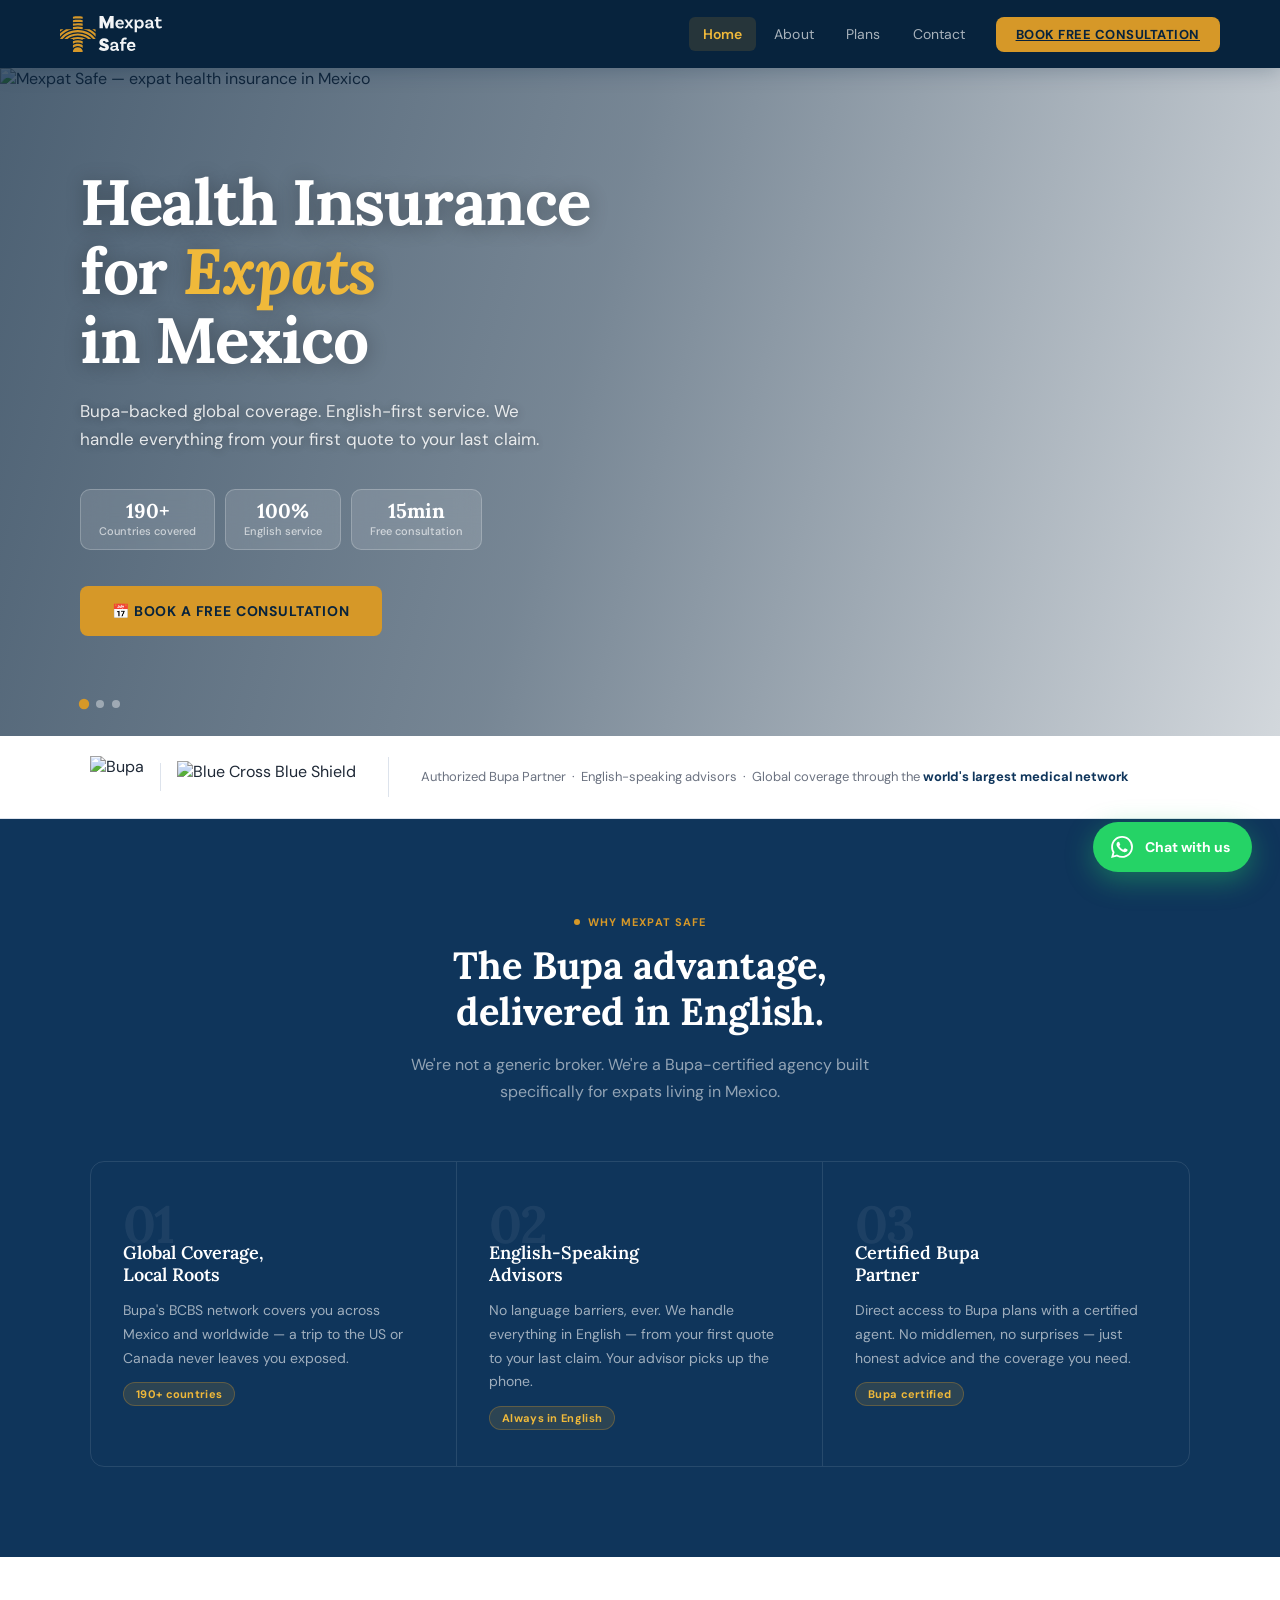
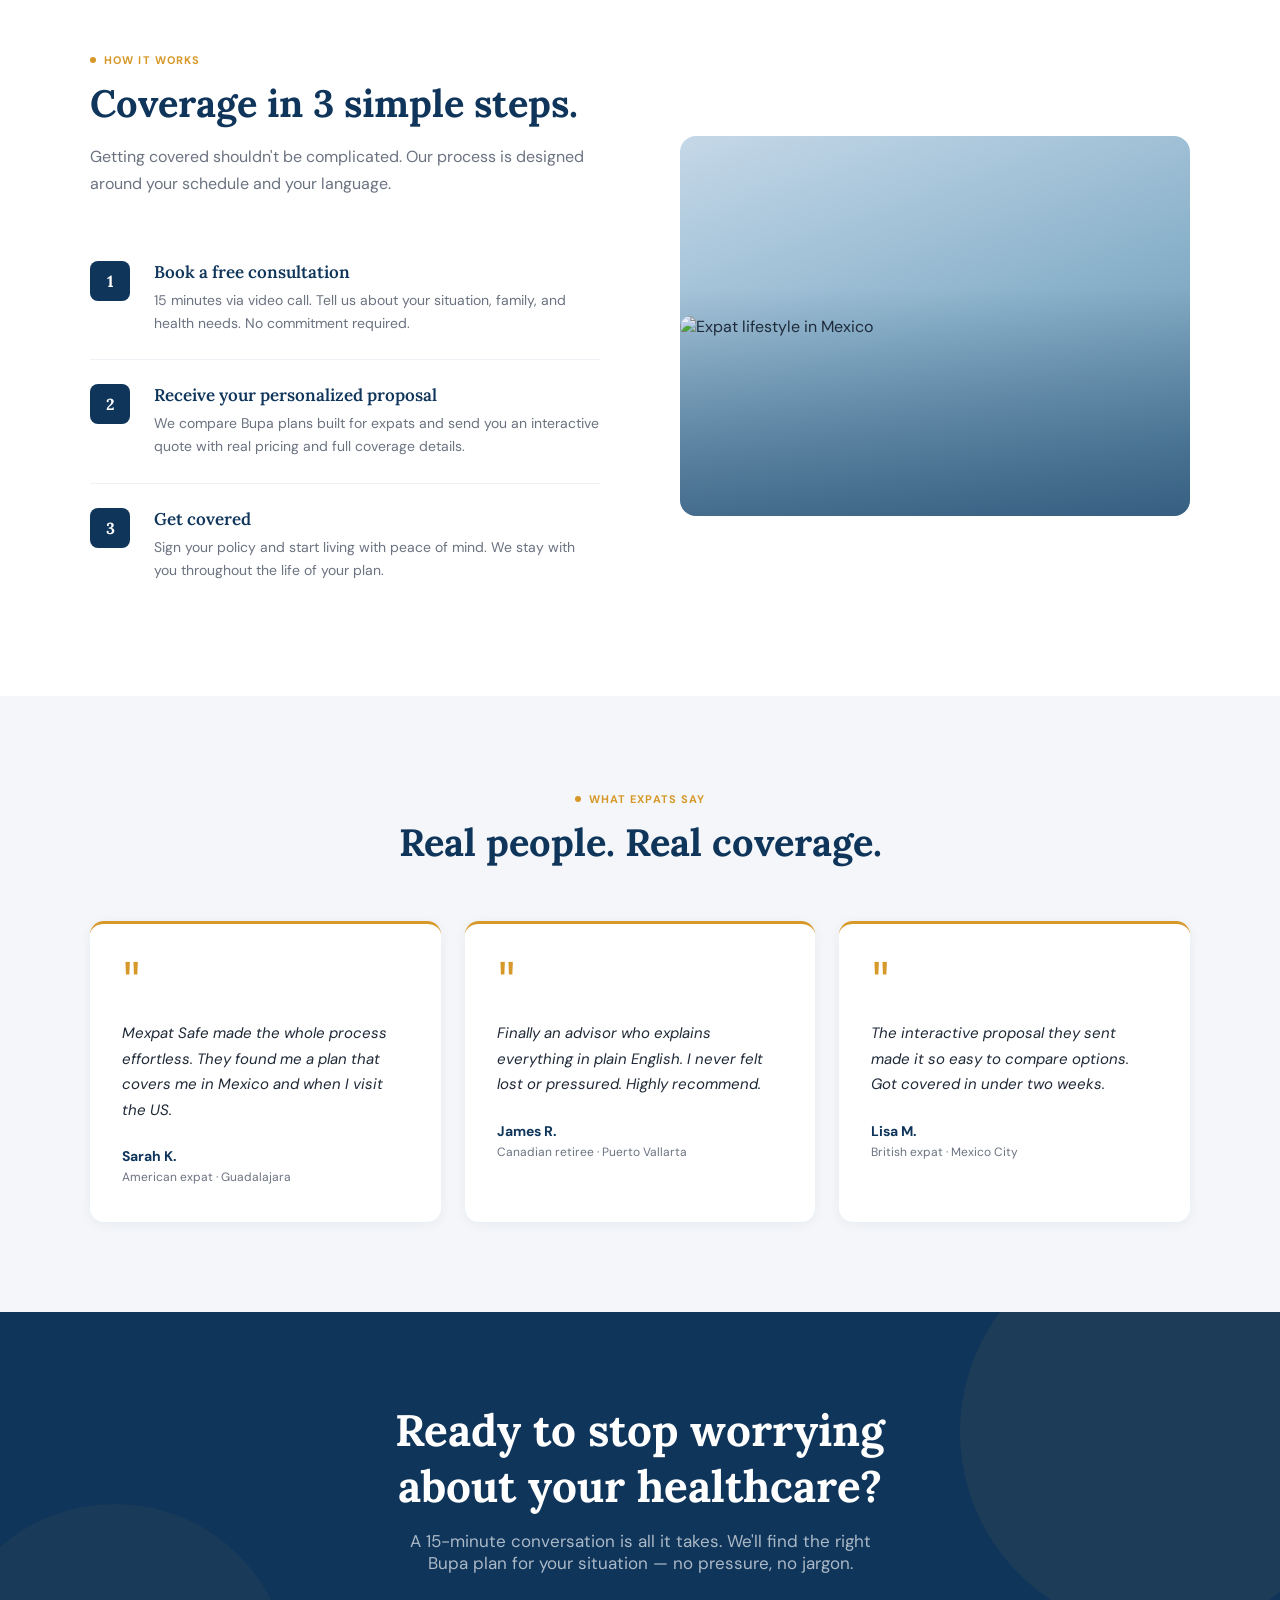
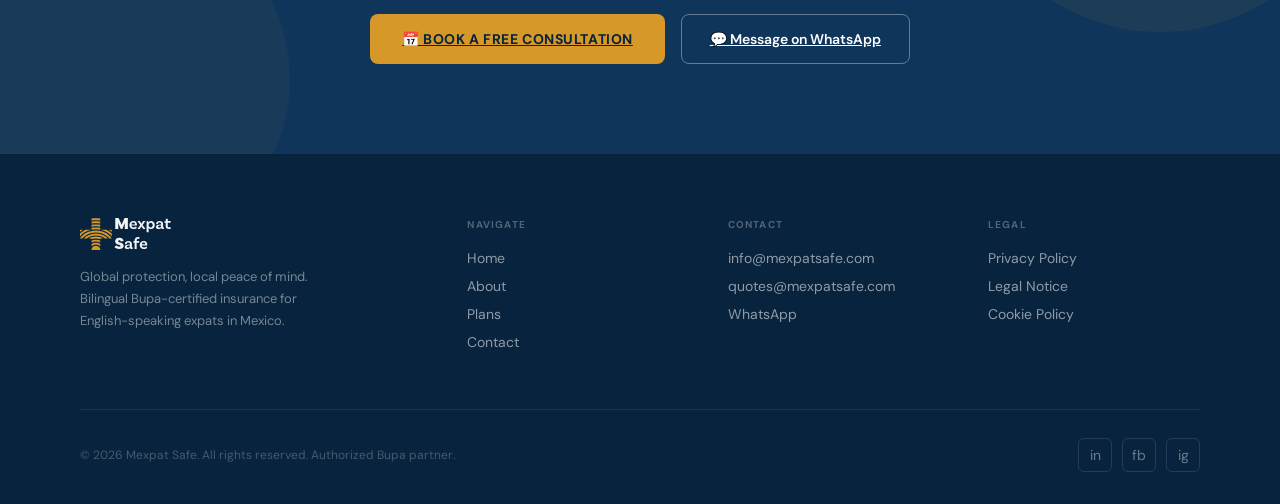
==== index.html @ c238d7e6 "Initial commit: sitio MexPatSafe — estructura espejo de cPanel - Corrige about.html y contact.html t" ====
<!DOCTYPE html>
<html lang="en">
<head>
<meta charset="UTF-8">
<meta name="viewport" content="width=device-width, initial-scale=1.0">

<!-- SEO -->
<title>Mexpat Safe — Health Insurance for Expats in Mexico | Bupa Certified</title>
<meta name="description" content="English-speaking Bupa-certified health insurance for expats in Mexico. International and national plans. Free consultation. Global protection, local peace of mind.">
<meta name="robots" content="index, follow">
<link rel="canonical" href="https://www.mexpatsafe.com/">

<!-- Open Graph -->
<meta property="og:type" content="website">
<meta property="og:url" content="https://www.mexpatsafe.com/">
<meta property="og:title" content="Mexpat Safe — Health Insurance for Expats in Mexico | Bupa Certified">
<meta property="og:description" content="English-speaking Bupa-certified health insurance for expats in Mexico. International and national plans. Free consultation. Global protection, local peace of mind.">
<meta property="og:image" content="https://www.mexpatsafe.com/images/og-home.png">
<meta property="og:image:width" content="1200">
<meta property="og:image:height" content="630">
<meta property="og:site_name" content="Mexpat Safe">
<meta property="og:locale" content="en_US">

<!-- Twitter Card -->
<meta name="twitter:card" content="summary_large_image">
<meta name="twitter:title" content="Mexpat Safe — Health Insurance for Expats in Mexico | Bupa Certified">
<meta name="twitter:description" content="English-speaking Bupa-certified health insurance for expats in Mexico. International and national plans. Free consultation. Global protection, local peace of mind.">
<meta name="twitter:image" content="https://www.mexpatsafe.com/images/og-home.png">

<!-- Schema -->
<script type="application/ld+json">
{
  "@context": "https://schema.org",
  "@type": ["InsuranceAgency", "LocalBusiness"],
  "name": "Mexpat Safe",
  "description": "English-speaking Bupa-certified health insurance advisory for expats living in Mexico.",
  "url": "https://www.mexpatsafe.com",
  "logo": "https://www.mexpatsafe.com/assets/mexpatsafe-logo-blue.svg",
  "telephone": "+522221285374",
  "email": "info@mexpatsafe.com",
  "address": { "@type": "PostalAddress", "addressCountry": "MX" },
  "areaServed": { "@type": "Country", "name": "Mexico" },
  "knowsLanguage": ["en", "es"],
  "sameAs": ["https://www.instagram.com/MexPatSafe", "https://www.facebook.com/MexPatSafe"]
}
</script>

<!-- GA4 -->
<script async src="https://www.googletagmanager.com/gtag/js?id=G-F5ZNZMM6CY"></script>
<script>
  window.dataLayer = window.dataLayer || [];
  function gtag(){dataLayer.push(arguments);}
  gtag('js', new Date());
  gtag('config', 'G-F5ZNZMM6CY');
</script>

<link rel="icon" type="image/svg+xml" href="/assets/mexpatsafe-logo-cross.svg">
<link href="https://fonts.googleapis.com/css2?family=Lora:ital,wght@0,400;0,600;0,700;1,400;1,600&family=DM+Sans:wght@300;400;500;600;700&display=swap" rel="stylesheet">
<link rel="stylesheet" href="/assets/styles.css">
<style>
  .nav-btn { text-decoration: none; }
  .nav-drawer a { text-decoration: none; }
</style>
</head>
<body>

<nav>
  <a href="index.html" class="logo">
    <img src="/assets/mexpatsafe-logo-white.svg" alt="MexPatSafe" style="height:36px;width:auto;">
  </a>
  <div class="nav-right">
    <a href="index.html" class="nav-btn active">Home</a>
    <a href="about.html" class="nav-btn">About</a>
    <a href="plans.html" class="nav-btn">Plans</a>
    <a href="contact.html" class="nav-btn">Contact</a>
    <a href="https://calendly.com/mexpatsafe-info/30min" target="_blank" rel="noopener" class="nav-cta">Book Free Consultation</a>
  </div>
  <button class="nav-hamburger" id="hamburger" onclick="toggleDrawer()" aria-label="Menu">
    <span></span><span></span><span></span>
  </button>
</nav>

<div class="nav-drawer" id="navDrawer">
  <div class="drawer-links">
    <a href="index.html" style="display:block;padding:12px 8px;color:rgba(255,255,255,0.8);text-decoration:none;font-size:17px;border-bottom:1px solid rgba(255,255,255,0.07)">Home</a>
    <a href="about.html" style="display:block;padding:12px 8px;color:rgba(255,255,255,0.8);text-decoration:none;font-size:17px;border-bottom:1px solid rgba(255,255,255,0.07)">About</a>
    <a href="plans.html" style="display:block;padding:12px 8px;color:rgba(255,255,255,0.8);text-decoration:none;font-size:17px;border-bottom:1px solid rgba(255,255,255,0.07)">Plans</a>
    <a href="contact.html" style="display:block;padding:12px 8px;color:rgba(255,255,255,0.8);text-decoration:none;font-size:17px">Contact</a>
  </div>
  <a href="https://calendly.com/mexpatsafe-info/30min" target="_blank" rel="noopener" class="drawer-cta" style="display:block;margin-top:20px;text-align:center;text-decoration:none">📅 Book Free Consultation</a>
</div>

<!-- HERO -->
<section class="hero">
  <div class="hero-bg" id="heroBg">
    <div class="hero-slide-wrap" id="heroSlideWrap"></div>
  </div>
  <div class="hero-dots" id="heroDots"></div>
  <div class="hero-content">
    <h1>Health Insurance<br>for <em>Expats</em><br>in Mexico</h1>
    <p class="hero-sub">Bupa-backed global coverage. English-first service. We handle everything from your first quote to your last claim.</p>
    <div class="hero-stats">
      <div class="hstat"><span class="n">190+</span><span class="l">Countries covered</span></div>
      <div class="hstat"><span class="n">100%</span><span class="l">English service</span></div>
      <div class="hstat"><span class="n">15min</span><span class="l">Free consultation</span></div>
    </div>
    <a href="https://calendly.com/mexpatsafe-info/30min" target="_blank" rel="noopener" class="btn-primary">
      📅 Book a Free Consultation
    </a>
  </div>
</section>

<!-- PARTNER BAR -->
<div class="partner-bar">
  <div class="partner-bar-inner">
    <div class="partner-bar-logos">
      <img src="/assets/bupa-logo.svg" alt="Bupa" style="height:42px;width:auto;flex-shrink:0;">
      <div class="pb-sep"></div>
      <img src="/assets/blue-cross-blue-shield-vector-logo.svg" alt="Blue Cross Blue Shield" style="height:32px;width:auto;flex-shrink:0;">
    </div>
    <div class="pb-divider"></div>
    <p class="pb-text">
      Authorized Bupa Partner &nbsp;·&nbsp; English-speaking advisors &nbsp;·&nbsp;
      Global coverage through the <strong>world's largest medical network</strong>
    </p>
  </div>
</div>

<!-- WHY MEXPATSAFE -->
<section class="why-section">
  <div class="why-header reveal">
    <div class="section-tag"><div class="stag-dot"></div><span>Why Mexpat Safe</span></div>
    <h2 class="section-title" style="color:white">The Bupa advantage,<br>delivered in English.</h2>
    <p class="section-sub" style="color:rgba(255,255,255,0.55);margin:0 auto">We're not a generic broker. We're a Bupa-certified agency built specifically for expats living in Mexico.</p>
  </div>
  <div class="why-grid">
    <div class="why-item reveal reveal-delay-1">
      <div class="why-num">01</div>
      <h3>Global Coverage,<br>Local Roots</h3>
      <p>Bupa's BCBS network covers you across Mexico and worldwide — a trip to the US or Canada never leaves you exposed.</p>
      <span class="why-accent">190+ countries</span>
    </div>
    <div class="why-item reveal reveal-delay-2">
      <div class="why-num">02</div>
      <h3>English-Speaking<br>Advisors</h3>
      <p>No language barriers, ever. We handle everything in English — from your first quote to your last claim. Your advisor picks up the phone.</p>
      <span class="why-accent">Always in English</span>
    </div>
    <div class="why-item reveal reveal-delay-3">
      <div class="why-num">03</div>
      <h3>Certified Bupa<br>Partner</h3>
      <p>Direct access to Bupa plans with a certified agent. No middlemen, no surprises — just honest advice and the coverage you need.</p>
      <span class="why-accent">Bupa certified</span>
    </div>
  </div>
</section>

<!-- HOW IT WORKS -->
<section class="how-section">
  <div class="how-inner">
    <div class="reveal">
      <div class="section-tag"><div class="stag-dot"></div><span>How It Works</span></div>
      <h2 class="section-title">Coverage in 3 simple steps.</h2>
      <p class="section-sub">Getting covered shouldn't be complicated. Our process is designed around your schedule and your language.</p>
      <div class="steps">
        <div class="step">
          <div class="step-num">1</div>
          <div>
            <h4>Book a free consultation</h4>
            <p>15 minutes via video call. Tell us about your situation, family, and health needs. No commitment required.</p>
          </div>
        </div>
        <div class="step">
          <div class="step-num">2</div>
          <div>
            <h4>Receive your personalized proposal</h4>
            <p>We compare Bupa plans built for expats and send you an interactive quote with real pricing and full coverage details.</p>
          </div>
        </div>
        <div class="step">
          <div class="step-num">3</div>
          <div>
            <h4>Get covered</h4>
            <p>Sign your policy and start living with peace of mind. We stay with you throughout the life of your plan.</p>
          </div>
        </div>
      </div>
    </div>
    <div class="how-visual reveal reveal-delay-2">
      <img src="/images/expat-woman-coffee-mexico-lifestyle.webp" alt="Expat lifestyle in Mexico" style="width:100%;height:100%;object-fit:cover;border-radius:16px;display:block;">
      <div class="how-visual-overlay"></div>
    </div>
  </div>
</section>

<!-- TESTIMONIALS -->
<section class="testimonials">
  <div class="testimonials-header reveal">
    <div class="section-tag"><div class="stag-dot"></div><span>What expats say</span></div>
    <h2 class="section-title">Real people. Real coverage.</h2>
  </div>
  <div class="testimonials-grid">
    <div class="testimonial-card reveal reveal-delay-1">
      <span class="quote-mark">"</span>
      <p class="testimonial-text">Mexpat Safe made the whole process effortless. They found me a plan that covers me in Mexico and when I visit the US.</p>
      <div class="testimonial-author"><strong>Sarah K.</strong><span>American expat · Guadalajara</span></div>
    </div>
    <div class="testimonial-card reveal reveal-delay-2">
      <span class="quote-mark">"</span>
      <p class="testimonial-text">Finally an advisor who explains everything in plain English. I never felt lost or pressured. Highly recommend.</p>
      <div class="testimonial-author"><strong>James R.</strong><span>Canadian retiree · Puerto Vallarta</span></div>
    </div>
    <div class="testimonial-card reveal reveal-delay-3">
      <span class="quote-mark">"</span>
      <p class="testimonial-text">The interactive proposal they sent made it so easy to compare options. Got covered in under two weeks.</p>
      <div class="testimonial-author"><strong>Lisa M.</strong><span>British expat · Mexico City</span></div>
    </div>
  </div>
</section>

<!-- HOME CTA -->
<section class="home-cta">
  <div class="reveal">
    <h2>Ready to stop worrying<br>about your healthcare?</h2>
    <p>A 15-minute conversation is all it takes. We'll find the right Bupa plan for your situation — no pressure, no jargon.</p>
    <div class="cta-btns">
      <a href="https://calendly.com/mexpatsafe-info/30min" target="_blank" rel="noopener" class="btn-gold">
        📅 Book a Free Consultation
      </a>
      <a class="btn-outline-white" href="https://wa.me/522221285374?text=Hi.%20I%27m%20interested%20in%20a%20quote%20for%20a%20Bupa%20Insurance%20Plan" target="_blank" rel="noopener">
        💬 Message on WhatsApp
      </a>
    </div>
  </div>
</section>

<footer>
    <div class="footer-top">
      <div class="footer-brand">
        <img src="/assets/mexpatsafe-logo-white.svg" alt="MexPatSafe" style="height:32px;width:auto;margin-bottom:14px;">
        <p class="footer-tagline">Global protection, local peace of mind. Bilingual Bupa-certified insurance for English-speaking expats in Mexico.</p>
      </div>
      <div class="footer-col">
        <h5>Navigate</h5>
        <a href="index.html">Home</a>
        <a href="about.html">About</a>
        <a href="plans.html">Plans</a>
        <a href="contact.html">Contact</a>
      </div>
      <div class="footer-col">
        <h5>Contact</h5>
        <a href="mailto:info@mexpatsafe.com">info@mexpatsafe.com</a>
        <a href="mailto:quotes@mexpatsafe.com">quotes@mexpatsafe.com</a>
        <a href="https://wa.me/522221285374?text=Hi.%20I%27m%20interested%20in%20a%20quote%20for%20a%20Bupa%20Insurance%20Plan" target="_blank">WhatsApp</a>
      </div>
      <div class="footer-col">
        <h5>Legal</h5>
        <a href="privacy.html">Privacy Policy</a>
        <a href="#">Legal Notice</a>
        <a href="#">Cookie Policy</a>
      </div>
    </div>
    <div class="footer-bottom">
      <span class="footer-copy">© 2026 Mexpat Safe. All rights reserved. Authorized Bupa partner.</span>
      <div class="social-icons">
        <a class="social-icon" href="#" aria-label="LinkedIn">in</a>
        <a class="social-icon" href="#" aria-label="Facebook">fb</a>
        <a class="social-icon" href="#" aria-label="Instagram">ig</a>
      </div>
    </div>
  </footer>

<a class="wa-float" href="https://wa.me/522221285374?text=Hi.%20I%27m%20interested%20in%20a%20quote%20for%20a%20Bupa%20Insurance%20Plan" target="_blank" rel="noopener" aria-label="WhatsApp">
  <svg viewBox="0 0 24 24"><path d="M17.472 14.382c-.297-.149-1.758-.867-2.03-.967-.273-.099-.471-.148-.67.15-.197.297-.767.966-.94 1.164-.173.199-.347.223-.644.075-.297-.15-1.255-.463-2.39-1.475-.883-.788-1.48-1.761-1.653-2.059-.173-.297-.018-.458.13-.606.134-.133.298-.347.446-.52.149-.174.198-.298.298-.497.099-.198.05-.371-.025-.52-.075-.149-.669-1.612-.916-2.207-.242-.579-.487-.5-.669-.51-.173-.008-.371-.01-.57-.01-.198 0-.52.074-.792.372-.272.297-1.04 1.016-1.04 2.479 0 1.462 1.065 2.875 1.213 3.074.149.198 2.096 3.2 5.077 4.487.709.306 1.262.489 1.694.625.712.227 1.36.195 1.871.118.571-.085 1.758-.719 2.006-1.413.248-.694.248-1.289.173-1.413-.074-.124-.272-.198-.57-.347m-5.421 7.403h-.004a9.87 9.87 0 01-5.031-1.378l-.361-.214-3.741.982.998-3.648-.235-.374a9.86 9.86 0 01-1.51-5.26c.001-5.45 4.436-9.884 9.888-9.884 2.64 0 5.122 1.03 6.988 2.898a9.825 9.825 0 012.893 6.994c-.003 5.45-4.437 9.884-9.885 9.884m8.413-18.297A11.815 11.815 0 0012.05 0C5.495 0 .16 5.335.157 11.892c0 2.096.547 4.142 1.588 5.945L.057 24l6.305-1.654a11.882 11.882 0 005.683 1.448h.005c6.554 0 11.89-5.335 11.893-11.893a11.821 11.821 0 00-3.48-8.413Z"/></svg>
  Chat with us
</a>

<script>
function toggleDrawer() {
  const drawer = document.getElementById('navDrawer');
  const ham = document.getElementById('hamburger');
  drawer.classList.toggle('open');
  ham.classList.toggle('open');
}
</script>
<script>
function initReveal() {
  const els = document.querySelectorAll('.reveal:not(.visible)');
  const io = new IntersectionObserver((entries) => {
    entries.forEach(e => {
      if (e.isIntersecting) { e.target.classList.add('visible'); io.unobserve(e.target); }
    });
  }, { threshold: 0.1 });
  els.forEach(el => io.observe(el));
}
document.addEventListener('DOMContentLoaded', initReveal);
</script>
<script>
// ─── HERO SLIDESHOW ───
const heroImages = [
  '/images/hero/expat-family-mexico-beach.webp',
  '/images/hero/expat-lifestyle-mexico-lake-view.webp',
  '/images/hero/expat-couple-mexico-sunset-beach.webp'
];

const heroPositions = [
  ['center 35%', 'calc(50% + 10px) 30%'],
  ['center 40%', 'calc(50% - 15px) 35%'],
  ['center 30%', 'calc(50% - 20px) 25%']
];

let slideIndex = 0;
let slideTimer = null;

function initSlideshow() {
  const wrap = document.getElementById('heroSlideWrap');
  const dots = document.getElementById('heroDots');
  if (!wrap || !dots) return;

  wrap.innerHTML = '';
  dots.innerHTML = '';

  heroImages.forEach((src, i) => {
    const img = document.createElement('img');
    img.src = src;
    img.alt = 'Mexpat Safe — expat health insurance in Mexico';
    const isMobile = window.innerWidth <= 768;
    const pos = heroPositions[i] || ['center center', 'center 30%'];
    img.style.objectPosition = isMobile ? pos[1] : pos[0];
    if (i === 0) img.classList.add('active');
    wrap.appendChild(img);

    const dot = document.createElement('button');
    dot.className = 'hero-dot' + (i === 0 ? ' active' : '');
    dot.setAttribute('aria-label', 'Slide ' + (i + 1));
    dot.onclick = () => goToSlide(i);
    dots.appendChild(dot);
  });

  startTimer();
}

function goToSlide(n) {
  const imgs = document.querySelectorAll('#heroSlideWrap img');
  const dots = document.querySelectorAll('.hero-dot');
  imgs[slideIndex].classList.remove('active');
  dots[slideIndex].classList.remove('active');
  slideIndex = (n + heroImages.length) % heroImages.length;
  imgs[slideIndex].classList.add('active');
  dots[slideIndex].classList.add('active');
}

function startTimer() {
  clearInterval(slideTimer);
  slideTimer = setInterval(() => goToSlide(slideIndex + 1), 5000);
}

document.addEventListener('DOMContentLoaded', initSlideshow);
</script>

</body>
</html>
---- assets/styles.css ----
/* ═══════════════════════════════════
   TOKENS
═══════════════════════════════════ */
:root {
  --navy:       #0F355B;
  --navy-deep:  #07233d;
  --navy-mid:   #1a4a78;
  --gold:       #D69828;
  --gold-light: #f0b93a;
  --gold-pale:  #fef9ec;
  --navy-soft:  #E8EEF4;
  --gray-bg:    #F4F6F9;
  --gray-light: #eef1f5;
  --gray-mid:   #dde3ec;
  --gray:       #6B7280;
  --dark:       #1F2937;
  --white:      #FFFFFF;
  --green:      #25D366;
  --r:          14px;
}

/* ═══════════════════════════════════
   RESET & BASE
═══════════════════════════════════ */
*, *::before, *::after { margin:0; padding:0; box-sizing:border-box; }

html { scroll-behavior: smooth; }

body {
  font-family: 'DM Sans', sans-serif;
  color: var(--dark);
  background: var(--white);
  overflow-x: hidden;
}

h1, h2, h3, h4 { font-family: 'Lora', serif; }

img { display: block; max-width: 100%; }

/* page classes removed — multi-page architecture */

/* ═══════════════════════════════════
   NAV
═══════════════════════════════════ */
nav {
  background: var(--navy-deep);
  padding: 0 60px;
  display: flex;
  justify-content: space-between;
  align-items: center;
  height: 68px;
  position: sticky;
  top: 0;
  z-index: 500;
  box-shadow: 0 2px 20px rgba(7,35,61,0.25);
}

.logo { display:flex; align-items:center; cursor:pointer; }

.nav-right { display:flex; gap:4px; align-items:center; }

.nav-btn {
  background: transparent;
  color: rgba(255,255,255,0.65);
  border: none;
  border-radius: 6px;
  padding: 8px 14px;
  font-family: 'DM Sans', sans-serif;
  font-weight: 400;
  font-size: 14px;
  cursor: pointer;
  transition: all 0.2s;
  letter-spacing: 0.01em;
}

.nav-btn.active,
.nav-btn:hover {
  background: rgba(214,152,40,0.15);
  color: var(--gold-light);
  font-weight: 600;
}

.nav-cta {
  background: var(--gold);
  color: var(--navy-deep);
  border: none;
  border-radius: 8px;
  padding: 9px 20px;
  font-family: 'DM Sans', sans-serif;
  font-weight: 700;
  font-size: 13px;
  cursor: pointer;
  margin-left: 12px;
  letter-spacing: 0.04em;
  text-transform: uppercase;
  transition: all 0.2s;
}

.nav-cta:hover { background: var(--gold-light); transform: translateY(-1px); }

/* hamburger */
.nav-hamburger {
  display: none;
  flex-direction: column;
  gap: 5px;
  cursor: pointer;
  padding: 4px;
  background: none;
  border: none;
}

.nav-hamburger span {
  display: block;
  width: 24px;
  height: 2px;
  background: white;
  border-radius: 2px;
  transition: all 0.3s;
}

.nav-hamburger.open span:nth-child(1) { transform: rotate(45deg) translate(5px, 5px); }
.nav-hamburger.open span:nth-child(2) { opacity: 0; }
.nav-hamburger.open span:nth-child(3) { transform: rotate(-45deg) translate(5px, -5px); }

/* mobile drawer */
.nav-drawer {
  display: none;
  position: fixed;
  top: 68px;
  left: 0; right: 0;
  background: var(--navy-deep);
  padding: 20px 24px 28px;
  z-index: 499;
  border-bottom: 2px solid var(--gold);
  transform: translateY(-10px);
  opacity: 0;
  transition: all 0.25s;
}

.nav-drawer.open {
  display: block;
  transform: translateY(0);
  opacity: 1;
}

.nav-drawer .drawer-links {
  display: flex;
  flex-direction: column;
  gap: 4px;
  margin-bottom: 20px;
}

.nav-drawer .drawer-links button {
  background: none;
  border: none;
  color: rgba(255,255,255,0.8);
  font-family: 'DM Sans', sans-serif;
  font-size: 17px;
  font-weight: 500;
  padding: 12px 8px;
  text-align: left;
  cursor: pointer;
  border-bottom: 1px solid rgba(255,255,255,0.07);
  transition: color 0.2s;
}

.nav-drawer .drawer-links button:hover { color: var(--gold-light); }

.nav-drawer .drawer-cta {
  width: 100%;
  background: var(--gold);
  color: var(--navy-deep);
  border: none;
  border-radius: 10px;
  padding: 15px;
  font-family: 'DM Sans', sans-serif;
  font-weight: 700;
  font-size: 15px;
  cursor: pointer;
  text-transform: uppercase;
  letter-spacing: 0.05em;
}

/* ═══════════════════════════════════
   HERO — image bg + overlay (like proposal)
═══════════════════════════════════ */
.hero {
  position: relative;
  min-height: 600px;
  display: flex;
  align-items: center;
  overflow: hidden;
}

.hero-bg {
  position: absolute;
  inset: 0;
  z-index: 0;
}

.hero-bg-img {
  width: 100%;
  height: 100%;
  object-fit: cover;
  object-position: center 35%;
  background: linear-gradient(160deg, #b8cedd 0%, #7fa5bf 40%, #4d7d9e 100%);
}

/* fallback gradient if no image */
.hero-bg-placeholder {
  width: 100%;
  height: 100%;
  background: linear-gradient(160deg, #c5d8e8 0%, #8cb3cc 40%, #5c88a6 100%);
}

.hero-bg::after {
  content: '';
  position: absolute;
  inset: 0;
  background: linear-gradient(
    105deg,
    rgba(7,35,61,0.72) 0%,
    rgba(7,35,61,0.55) 45%,
    rgba(7,35,61,0.18) 100%
  );
}

.hero-content {
  position: relative;
  z-index: 1;
  max-width: 680px;
  padding: 100px 0 100px 80px;
}

.hero-eyebrow {
  display: inline-flex;
  align-items: center;
  gap: 8px;
  background: rgba(214,152,40,0.2);
  border: 1px solid rgba(214,152,40,0.5);
  color: var(--gold-light);
  font-size: 10px;
  font-weight: 700;
  letter-spacing: 0.14em;
  text-transform: uppercase;
  padding: 6px 14px;
  border-radius: 3px;
  margin-bottom: 22px;
}

.hero-eyebrow::before {
  content: '';
  width: 5px;
  height: 5px;
  background: var(--gold-light);
  border-radius: 50%;
  flex-shrink: 0;
}

.hero h1 {
  font-size: clamp(38px, 5vw, 64px);
  color: white;
  line-height: 1.08;
  margin-bottom: 22px;
  font-weight: 700;
  letter-spacing: -0.02em;
  text-shadow: 0 2px 20px rgba(0,0,0,0.3);
}

.hero h1 em {
  font-style: italic;
  color: var(--gold-light);
}

.hero-sub {
  font-size: 17px;
  color: rgba(255,255,255,0.85);
  line-height: 1.65;
  margin-bottom: 36px;
  max-width: 480px;
  text-shadow: 0 1px 8px rgba(0,0,0,0.3);
}

.hero-stats {
  display: flex;
  flex-wrap: wrap;
  gap: 10px;
  margin-bottom: 36px;
}

.hstat {
  background: rgba(255,255,255,0.12);
  backdrop-filter: blur(12px);
  -webkit-backdrop-filter: blur(12px);
  border: 1px solid rgba(255,255,255,0.22);
  border-radius: 10px;
  padding: 11px 18px;
  text-align: center;
}

.hstat .n {
  font-family: 'Lora', serif;
  font-size: 20px;
  font-weight: 700;
  color: white;
  display: block;
  line-height: 1;
}

.hstat .l {
  font-size: 11px;
  color: rgba(255,255,255,0.65);
  font-weight: 500;
  margin-top: 3px;
  display: block;
}

.btn-primary {
  display: inline-flex;
  align-items: center;
  gap: 10px;
  background: var(--gold);
  color: var(--navy-deep);
  padding: 16px 32px;
  font-family: 'DM Sans', sans-serif;
  font-size: 14px;
  font-weight: 700;
  letter-spacing: 0.06em;
  text-transform: uppercase;
  text-decoration: none;
  border: none;
  border-radius: 8px;
  cursor: pointer;
  transition: all 0.25s;
}

.btn-primary:hover {
  background: var(--gold-light);
  transform: translateY(-2px);
  box-shadow: 0 10px 28px rgba(0,0,0,0.3);
}

/* ─── TRUST BAR ─── */
.trust-bar {
  background: var(--navy);
  padding: 16px 40px;
  display: flex;
  align-items: center;
  justify-content: center;
  gap: 0;
  flex-wrap: wrap;
}

.trust-item {
  display: flex;
  align-items: center;
  gap: 8px;
  color: rgba(255,255,255,0.8);
  font-size: 12px;
  font-weight: 400;
  padding: 4px 20px;
  border-right: 1px solid rgba(255,255,255,0.1);
}

.trust-item:last-child { border-right: none; }

.trust-item .dot {
  width: 5px; height: 5px;
  background: var(--gold);
  border-radius: 50%;
  flex-shrink: 0;
}

@media (max-width: 768px) {

}

/* removed */ .partner-inner-old {
  max-width: 960px;
  margin: 0 auto;
  display: flex;
  align-items: center;
  gap: 40px;
  flex-wrap: wrap;
}

.partner-logos {
  display: flex;
  align-items: center;
  gap: 16px;
  flex-shrink: 0;
  flex-wrap: wrap;
}

.partner-logo {
  display: flex;
  align-items: center;
  padding: 10px 16px;
  border: 1px solid var(--gray-mid);
  border-radius: 8px;
  background: white;
}

.partner-divider {
  width: 1px;
  height: 44px;
  background: var(--gray-mid);
  flex-shrink: 0;
}

@media (max-width: 768px) {





}

.partner-text {
  font-size: 14px;
  color: var(--gray);
  line-height: 1.7;
}

.partner-text strong { color: var(--navy); }

/* ═══════════════════════════════════
   SECTION SHARED
═══════════════════════════════════ */
.section-tag {
  display: inline-flex;
  align-items: center;
  gap: 8px;
  margin-bottom: 14px;
}

.stag-dot {
  width: 6px; height: 6px;
  border-radius: 50%;
  background: var(--gold);
  flex-shrink: 0;
}

.section-tag span {
  font-size: 11px;
  font-weight: 700;
  letter-spacing: 0.1em;
  text-transform: uppercase;
  color: var(--gold);
}

.section-label {
  font-size: 11px;
  font-weight: 700;
  letter-spacing: 0.14em;
  text-transform: uppercase;
  color: var(--gold);
  margin-bottom: 10px;
}

.section-title {
  font-family: 'Lora', serif;
  font-size: clamp(26px, 3vw, 38px);
  color: var(--navy);
  line-height: 1.2;
  margin-bottom: 16px;
}

.section-sub {
  font-size: 16px;
  color: var(--gray);
  line-height: 1.7;
  max-width: 520px;
}

.body-text {
  font-size: 15px;
  color: var(--gray);
  line-height: 1.7;
}

.body-text.white { color: rgba(255,255,255,0.75); }

/* ═══════════════════════════════════
   HOME — WHY MEXPATSAFE
═══════════════════════════════════ */
.why-section {
  background: var(--navy);
  padding: 90px 80px;
}

.why-header {
  text-align: center;
  margin-bottom: 56px;
}

.why-header .section-title { color: white; }
.why-header .section-sub { margin: 0 auto; color: rgba(255,255,255,0.6); }

.why-grid {
  display: grid;
  grid-template-columns: repeat(3, 1fr);
  gap: 0;
  border: 1px solid rgba(255,255,255,0.1);
  border-radius: var(--r);
  overflow: hidden;
  max-width: 1100px;
  margin: 0 auto;
}

.why-item {
  padding: 36px 32px;
  border-right: 1px solid rgba(255,255,255,0.1);
}

.why-item:last-child { border-right: none; }

.why-num {
  font-family: 'Lora', serif;
  font-size: 52px;
  font-weight: 700;
  color: rgba(255,255,255,0.06);
  line-height: 1;
  margin-bottom: -8px;
  letter-spacing: -2px;
}

.why-item h3 {
  font-family: 'Lora', serif;
  font-size: 18px;
  font-weight: 600;
  color: white;
  margin-bottom: 12px;
  line-height: 1.25;
}

.why-item p {
  font-size: 14px;
  color: rgba(255,255,255,0.6);
  line-height: 1.7;
}

.why-accent {
  display: inline-flex;
  align-items: center;
  gap: 6px;
  background: rgba(214,152,40,0.15);
  border: 1px solid rgba(214,152,40,0.3);
  border-radius: 20px;
  padding: 4px 12px;
  font-size: 11px;
  font-weight: 700;
  color: var(--gold-light);
  margin-top: 12px;
  letter-spacing: 0.3px;
}

/* ═══════════════════════════════════
   HOME — HOW IT WORKS
═══════════════════════════════════ */
.how-section {
  padding: 90px 80px;
  background: var(--white);
}

.how-inner {
  display: grid;
  grid-template-columns: 1fr 1fr;
  gap: 80px;
  align-items: center;
  max-width: 1100px;
  margin: 0 auto;
}

.steps { margin-top: 40px; display:flex; flex-direction:column; gap:0; }

.step {
  display: flex;
  gap: 24px;
  align-items: flex-start;
  padding: 24px 0;
  border-bottom: 1px solid var(--gray-light);
}

.step:last-child { border-bottom: none; }

.step-num {
  width: 40px; height: 40px;
  background: var(--navy);
  color: white;
  font-family: 'Lora', serif;
  font-size: 16px;
  font-weight: 700;
  border-radius: 8px;
  display: flex;
  align-items: center;
  justify-content: center;
  flex-shrink: 0;
}

.step h4 {
  font-family: 'Lora', serif;
  font-size: 17px;
  color: var(--navy);
  margin-bottom: 6px;
  font-weight: 600;
}

.step p {
  font-size: 14px;
  color: var(--gray);
  line-height: 1.65;
}

.how-visual {
  background: linear-gradient(160deg, #c5d8e8 0%, #8cb3cc 50%, #5c88a6 100%);
  border-radius: 16px;
  min-height: 380px;
  display: flex;
  align-items: center;
  justify-content: center;
  overflow: hidden;
  position: relative;
}

.how-visual-overlay {
  position: absolute;
  inset: 0;
  background: linear-gradient(to top, rgba(15,53,91,0.5) 0%, transparent 60%);
}

.how-visual-text {
  position: relative;
  z-index: 1;
  color: white;
  text-align: center;
  padding: 24px;
  font-size: 13px;
  opacity: 0.5;
}

/* ═══════════════════════════════════
   HOME — TESTIMONIALS
═══════════════════════════════════ */
.testimonials {
  background: var(--gray-bg);
  padding: 90px 80px;
}

.testimonials-header {
  text-align: center;
  margin-bottom: 56px;
}

.testimonials-grid {
  display: grid;
  grid-template-columns: repeat(3, 1fr);
  gap: 24px;
  max-width: 1100px;
  margin: 0 auto;
}

.testimonial-card {
  background: white;
  border-radius: var(--r);
  padding: 36px 32px;
  border-top: 3px solid var(--gold);
  box-shadow: 0 2px 12px rgba(15,53,91,0.06);
}

.quote-mark {
  font-family: 'Lora', serif;
  font-size: 56px;
  color: var(--gold);
  line-height: 0.8;
  display: block;
  margin-bottom: 16px;
}

.testimonial-text {
  font-size: 15px;
  color: var(--dark);
  line-height: 1.7;
  font-style: italic;
  margin-bottom: 24px;
}

.testimonial-author strong {
  font-size: 14px;
  color: var(--navy);
  display: block;
}

.testimonial-author span {
  font-size: 12px;
  color: var(--gray);
}

/* ═══════════════════════════════════
   HOME — CTA SECTION
═══════════════════════════════════ */
.home-cta {
  background: var(--navy);
  padding: 90px 80px;
  text-align: center;
  position: relative;
  overflow: hidden;
}

.home-cta::before {
  content: '';
  position: absolute;
  top: -80px; right: -80px;
  width: 400px; height: 400px;
  background: rgba(214,152,40,0.07);
  border-radius: 50%;
  pointer-events: none;
}

.home-cta::after {
  content: '';
  position: absolute;
  bottom: -100px; left: -60px;
  width: 350px; height: 350px;
  background: rgba(214,152,40,0.05);
  border-radius: 50%;
  pointer-events: none;
}

.home-cta h2 {
  font-family: 'Lora', serif;
  font-size: clamp(28px, 3.5vw, 44px);
  color: white;
  margin-bottom: 16px;
  position: relative;
  z-index: 1;
}

.home-cta p {
  font-size: 17px;
  color: rgba(255,255,255,0.65);
  margin-bottom: 40px;
  max-width: 500px;
  margin-left: auto;
  margin-right: auto;
  position: relative;
  z-index: 1;
}

.cta-btns {
  display: flex;
  gap: 16px;
  justify-content: center;
  flex-wrap: wrap;
  position: relative;
  z-index: 1;
}

.btn-gold {
  display: inline-flex;
  align-items: center;
  gap: 10px;
  background: var(--gold);
  color: var(--navy-deep);
  border: none;
  border-radius: 8px;
  padding: 16px 32px;
  font-family: 'DM Sans', sans-serif;
  font-weight: 700;
  font-size: 14px;
  cursor: pointer;
  letter-spacing: 0.04em;
  text-transform: uppercase;
  transition: all 0.2s;
}

.btn-gold:hover { background: var(--gold-light); transform: translateY(-2px); }

.btn-outline-white {
  display: inline-flex;
  align-items: center;
  gap: 10px;
  background: transparent;
  color: white;
  border: 1.5px solid rgba(255,255,255,0.35);
  border-radius: 8px;
  padding: 15px 28px;
  font-family: 'DM Sans', sans-serif;
  font-weight: 600;
  font-size: 14px;
  cursor: pointer;
  transition: all 0.2s;
}

.btn-outline-white:hover {
  border-color: white;
  background: rgba(255,255,255,0.08);
}

/* ═══════════════════════════════════
   ABOUT PAGE
═══════════════════════════════════ */
.hero-navy {
  background: linear-gradient(135deg, var(--navy-deep) 60%, var(--navy-mid) 100%);
  padding: 80px 80px 72px;
  position: relative;
  overflow: hidden;
}

.hero-navy::before {
  content: '';
  position: absolute;
  top: -60px; right: -60px;
  width: 420px; height: 420px;
  background: rgba(214,152,40,0.07);
  border-radius: 50%;
  pointer-events: none;
}

.hero-navy .inner { max-width: 680px; position: relative; z-index: 1; }
.hero-navy h1 { color: white; margin-bottom: 16px; font-size: clamp(30px, 4vw, 48px); }
.hero-navy p { color: rgba(255,255,255,0.7); font-size: 17px; line-height: 1.6; }

.about-founder {
  padding: 80px 80px;
  max-width: 1100px;
  margin: 0 auto;
}

.about-grid {
  display: grid;
  grid-template-columns: 1fr 1.4fr;
  gap: 64px;
  align-items: center;
}

.about-col-left {
  display: flex;
  flex-direction: column;
  gap: 20px;
}

.about-photo-wrap {
  border-radius: 16px;
  overflow: hidden;
  aspect-ratio: 3/4;
  width: 100%;
}

.about-photo-img {
  width: 100%;
  height: 100%;
  object-fit: cover;
  object-position: center 15%;
  display: block;
  transform: scale(1.2);
  transform-origin: center 15%;
}

.about-credentials {
  display: flex;
  flex-direction: column;
  gap: 10px;
}

.credential {
  display: flex;
  gap: 14px;
  align-items: flex-start;
  padding: 14px 16px;
  background: var(--gray-bg);
  border-radius: 10px;
  border-left: 3px solid var(--gold);
}

.credential .ci { font-size: 18px; flex-shrink: 0; }

.credential h4 {
  font-family: 'DM Sans', sans-serif;
  font-size: 13px;
  font-weight: 700;
  color: var(--navy);
  margin-bottom: 2px;
}

.credential p { font-size: 12px; color: var(--gray); }

.about-mission {
  background: var(--navy-soft);
  padding: 72px 80px;
}

.about-mission-inner {
  max-width: 1100px;
  margin: 0 auto;
  display: grid;
  grid-template-columns: 1fr 1fr;
  gap: 64px;
  align-items: start;
}

.mission-stats {
  display: grid;
  grid-template-columns: 1fr 1fr;
  gap: 16px;
  margin-top: 36px;
}

.mstat {
  background: white;
  border-radius: 12px;
  padding: 24px 20px;
  border-top: 3px solid var(--gold);
}

.mstat .mn {
  font-family: 'Lora', serif;
  font-size: 32px;
  font-weight: 700;
  color: var(--navy);
  display: block;
  line-height: 1;
  margin-bottom: 6px;
}

.mstat .ml { font-size: 13px; color: var(--gray); }

.about-mission-text h2 {
  font-size: clamp(24px, 3vw, 34px);
  color: var(--navy);
  margin-bottom: 20px;
}

.about-mission-text p {
  font-size: 15px;
  color: var(--gray);
  line-height: 1.75;
  margin-bottom: 16px;
}

/* ═══════════════════════════════════
   PLANS PAGE
═══════════════════════════════════ */
.plans-hero { padding: 80px 80px 64px; background: var(--navy-deep); position: relative; overflow: hidden; }
.plans-hero::before {
  content: '';
  position: absolute;
  top: -80px; right: -80px;
  width: 500px; height: 500px;
  background: rgba(214,152,40,0.06);
  border-radius: 50%;
  pointer-events: none;
}

.plans-hero .inner { max-width: 680px; position: relative; z-index: 1; }
.plans-hero h1 { color: white; font-size: clamp(30px, 4vw, 48px); margin-bottom: 14px; }
.plans-hero p { color: rgba(255,255,255,0.65); font-size: 17px; line-height: 1.6; }

.plans-profiles {
  padding: 80px;
  background: var(--white);
}

.profile-tabs {
  display: flex;
  gap: 8px;
  margin-bottom: 40px;
  flex-wrap: wrap;
}

.profile-tab {
  padding: 10px 20px;
  border: 1.5px solid var(--gray-mid);
  border-radius: 8px;
  background: white;
  font-family: 'DM Sans', sans-serif;
  font-size: 13px;
  font-weight: 600;
  color: var(--gray);
  cursor: pointer;
  transition: all 0.2s;
}

.profile-tab.active, .profile-tab:hover {
  background: var(--navy);
  border-color: var(--navy);
  color: white;
}

.profile-display {
  background: var(--gray-bg);
  border-radius: var(--r);
  padding: 40px 44px;
  border-left: 4px solid var(--gold);
}

.plan-name-display {
  font-family: 'Lora', serif;
  font-size: clamp(22px, 3vw, 30px);
  color: var(--navy);
  margin-bottom: 6px;
}

.plan-coverage-display {
  font-size: 15px;
  color: var(--gold);
  font-weight: 700;
  margin-bottom: 16px;
  letter-spacing: 0.02em;
}

.plan-desc-display {
  font-size: 15px;
  color: var(--gray);
  line-height: 1.7;
  margin-bottom: 20px;
}

.plan-highlight-display {
  display: inline-flex;
  align-items: center;
  gap: 8px;
  background: var(--navy);
  color: var(--gold-light);
  padding: 8px 18px;
  border-radius: 6px;
  font-size: 13px;
  font-weight: 600;
}

.plan-cta-section {
  background: var(--navy);
  padding: 72px 80px;
}

.plan-cta-inner {
  max-width: 1100px;
  margin: 0 auto;
  display: grid;
  grid-template-columns: 1fr 1fr;
  gap: 64px;
  align-items: center;
}

.plan-cta-section h2 { color: white; font-size: clamp(24px, 3vw, 36px); margin-bottom: 16px; }

.plan-cta-btns { display: flex; flex-direction: column; gap: 12px; margin-top: 28px; }

.btn-gold-sm {
  display: inline-flex;
  align-items: center;
  gap: 10px;
  background: var(--gold);
  color: var(--navy-deep);
  border: none;
  border-radius: 8px;
  padding: 14px 24px;
  font-family: 'DM Sans', sans-serif;
  font-weight: 700;
  font-size: 14px;
  cursor: pointer;
  transition: all 0.2s;
  width: fit-content;
}

.btn-gold-sm:hover { background: var(--gold-light); }

.btn-outline {
  display: inline-flex;
  align-items: center;
  gap: 10px;
  background: transparent;
  color: white;
  border: 1.5px solid rgba(255,255,255,0.3);
  border-radius: 8px;
  padding: 13px 24px;
  font-family: 'DM Sans', sans-serif;
  font-weight: 600;
  font-size: 14px;
  cursor: pointer;
  transition: all 0.2s;
  width: fit-content;
}

.btn-outline:hover { border-color: white; }

.comparison-section {
  padding: 80px;
  background: var(--gray-bg);
}

.comparison-section .inner { max-width: 1100px; margin: 0 auto; }
.comparison-section .header { margin-bottom: 48px; }
.comparison-section h2 { font-size: clamp(24px, 3vw, 36px); color: var(--navy); }

.comparison-grid {
  display: grid;
  grid-template-columns: repeat(3, 1fr);
  gap: 24px;
}

.comp-card {
  background: white;
  border-radius: var(--r);
  padding: 32px 28px;
  border-top: 3px solid var(--gold);
}

.comp-vs {
  font-size: 11px;
  font-weight: 700;
  letter-spacing: 0.1em;
  text-transform: uppercase;
  color: var(--gray);
  margin-bottom: 6px;
}

.comp-bupa {
  font-family: 'Lora', serif;
  font-size: 18px;
  color: var(--navy);
  margin-bottom: 14px;
  font-weight: 600;
}

.plans-faq {
  padding: 80px;
  background: white;
}

.plans-faq .grid {
  max-width: 1100px;
  margin: 0 auto;
  display: grid;
  grid-template-columns: 1fr 1.5fr;
  gap: 64px;
}

.plans-faq h2 { font-size: clamp(24px, 3vw, 34px); color: var(--navy); margin-top: 12px; }

.faq-items { display: flex; flex-direction: column; gap: 0; }

.faq-border {
  padding: 22px 0;
  border-bottom: 1px solid var(--gray-light);
}

.faq-border:last-child { border-bottom: none; }

.faq-q {
  font-family: 'Lora', serif;
  font-size: 16px;
  font-weight: 600;
  color: var(--navy);
  margin-bottom: 10px;
}

.cta-navy {
  background: var(--navy);
  padding: 80px;
  text-align: center;
}

.cta-navy h1 { color: white; font-size: clamp(26px, 3.5vw, 40px); margin-bottom: 14px; }

/* ═══════════════════════════════════
   CONTACT PAGE
═══════════════════════════════════ */
.contact-paths {
  padding: 80px;
  background: var(--white);
}

.contact-paths .header {
  max-width: 600px;
  margin: 0 auto 48px;
  text-align: center;
}

.contact-paths h2 { font-size: clamp(24px, 3vw, 36px); color: var(--navy); margin-top: 10px; }

.contact-grid {
  display: grid;
  grid-template-columns: 1fr 1fr;
  gap: 24px;
  max-width: 900px;
  margin: 0 auto;
}

.contact-card {
  background: var(--gray-bg);
  border-radius: var(--r);
  padding: 36px 32px;
  border: 1.5px solid var(--gray-mid);
  display: flex;
  flex-direction: column;
}

.contact-card .card-emoji { font-size: 32px; display: block; margin-bottom: 16px; }
.contact-card h3 { font-family: 'Lora', serif; font-size: 20px; color: var(--navy); margin-bottom: 12px; }

.contact-list { margin-bottom: 28px; display: flex; flex-direction: column; gap: 10px; }

.contact-list-item {
  display: flex;
  gap: 10px;
  font-size: 13px;
  color: var(--gray);
  line-height: 1.5;
}

.ccheck {
  color: var(--gold);
  font-weight: 700;
  flex-shrink: 0;
}

.btn-green {
  background: var(--green);
  color: white;
  border: none;
  border-radius: 8px;
  padding: 14px 24px;
  font-family: 'DM Sans', sans-serif;
  font-weight: 700;
  font-size: 14px;
  cursor: pointer;
  margin-top: auto;
  transition: opacity 0.2s;
}

.btn-green:hover { opacity: 0.88; }

.consult-options { display: flex; flex-direction: column; gap: 14px; margin-bottom: 28px; }

.consult-option {
  display: flex;
  gap: 16px;
  align-items: center;
  padding: 14px 16px;
  background: white;
  border-radius: 10px;
  border: 1px solid var(--gray-mid);
}

.consult-time {
  font-family: 'Lora', serif;
  font-size: 20px;
  font-weight: 700;
  color: var(--navy);
  white-space: nowrap;
  min-width: 52px;
}

.consult-label {
  font-size: 14px;
  font-weight: 600;
  color: var(--navy);
  margin-bottom: 3px;
}

.consult-desc { font-size: 12px; color: var(--gray); }

.trust-section {
  background: var(--navy);
  padding: 48px 80px;
}

.trust-section .inner {
  max-width: 900px;
  margin: 0 auto;
  display: grid;
  grid-template-columns: repeat(4, 1fr);
  gap: 24px;
}

.trust-card {
  text-align: center;
  padding: 24px 16px;
}

.trust-card .ti { font-size: 28px; margin-bottom: 10px; }
.trust-card .tl { font-family: 'Lora', serif; font-size: 15px; color: white; margin-bottom: 6px; font-weight: 600; }
.trust-card .td { font-size: 12px; color: rgba(255,255,255,0.5); }

.contact-info {
  padding: 80px;
  background: var(--gray-bg);
}

.contact-info .grid {
  max-width: 1000px;
  margin: 0 auto;
  display: grid;
  grid-template-columns: 1fr 1.2fr;
  gap: 64px;
  align-items: start;
}

.contact-info h2 { font-size: clamp(22px, 3vw, 32px); color: var(--navy); margin-top: 10px; margin-bottom: 28px; }

.contact-details { display: flex; flex-direction: column; gap: 18px; }

.contact-detail {
  display: flex;
  gap: 14px;
  align-items: flex-start;
}

.detail-label { font-size: 11px; font-weight: 700; text-transform: uppercase; letter-spacing: 0.08em; color: var(--gray); margin-bottom: 3px; }
.detail-value { font-size: 15px; color: var(--navy); font-weight: 600; }

.response-card {
  background: white;
  border-radius: var(--r);
  padding: 32px 28px;
  border-top: 3px solid var(--gold);
}

.response-label { font-size: 11px; font-weight: 700; letter-spacing: 0.1em; text-transform: uppercase; color: var(--gold); margin-bottom: 8px; }

.response-card h3 { font-family: 'Lora', serif; font-size: 19px; color: var(--navy); margin-bottom: 20px; }

.response-items { display: flex; flex-direction: column; gap: 12px; }

.response-item {
  display: flex;
  gap: 12px;
  font-size: 13px;
  color: var(--gray);
  line-height: 1.55;
}

.response-item .arrow { color: var(--gold); font-weight: 700; flex-shrink: 0; margin-top: 1px; }

/* ═══════════════════════════════════
   FOOTER
═══════════════════════════════════ */
footer {
  background: var(--navy-deep);
  padding: 64px 80px 32px;
  color: white;
}

.footer-top {
  display: grid;
  grid-template-columns: 1.6fr 1fr 1fr 1fr;
  gap: 48px;
  padding-bottom: 48px;
  border-bottom: 1px solid rgba(255,255,255,0.08);
  margin-bottom: 28px;
}

.footer-brand {}

.footer-tagline {
  font-size: 13px;
  color: rgba(255,255,255,0.45);
  line-height: 1.7;
  margin-top: 16px;
  max-width: 260px;
}

.footer-col h5 {
  font-family: 'DM Sans', sans-serif;
  font-size: 10px;
  font-weight: 700;
  letter-spacing: 0.12em;
  text-transform: uppercase;
  color: rgba(255,255,255,0.3);
  margin-bottom: 18px;
}

.footer-col a {
  display: block;
  color: rgba(255,255,255,0.55);
  text-decoration: none;
  font-size: 14px;
  margin-bottom: 10px;
  transition: color 0.2s;
  cursor: pointer;
}

.footer-col a:hover { color: white; }

.footer-bottom {
  display: flex;
  justify-content: space-between;
  align-items: center;
}

.footer-copy { color: rgba(255,255,255,0.25); font-size: 12px; }

.social-icons { display: flex; gap: 10px; }

.social-icon {
  width: 34px; height: 34px;
  border: 1px solid rgba(255,255,255,0.12);
  border-radius: 6px;
  display: flex;
  align-items: center;
  justify-content: center;
  color: rgba(255,255,255,0.4);
  font-size: 14px;
  text-decoration: none;
  transition: all 0.2s;
  cursor: pointer;
}

.social-icon:hover { border-color: var(--gold); color: var(--gold); }

/* ═══════════════════════════════════
   FLOATING WHATSAPP
═══════════════════════════════════ */
.wa-float {
  position: fixed;
  bottom: 28px;
  right: 28px;
  z-index: 1000;
  display: flex;
  align-items: center;
  gap: 12px;
  background: var(--green);
  color: white;
  border: none;
  border-radius: 50px;
  padding: 14px 22px 14px 18px;
  font-family: 'DM Sans', sans-serif;
  font-weight: 700;
  font-size: 14px;
  cursor: pointer;
  box-shadow: 0 8px 28px rgba(37,211,102,0.4);
  transition: all 0.25s;
  text-decoration: none;
}

.wa-float:hover {
  transform: translateY(-3px);
  box-shadow: 0 14px 36px rgba(37,211,102,0.5);
}

.wa-float svg { width: 22px; height: 22px; fill: white; flex-shrink: 0; }

/* ═══════════════════════════════════
   SCROLL ANIMATIONS
═══════════════════════════════════ */
.reveal {
  opacity: 0;
  transform: translateY(24px);
  transition: opacity 0.6s ease, transform 0.6s ease;
}

.reveal.visible {
  opacity: 1;
  transform: translateY(0);
}

.reveal-delay-1 { transition-delay: 0.1s; }
.reveal-delay-2 { transition-delay: 0.2s; }
.reveal-delay-3 { transition-delay: 0.3s; }
.reveal-delay-4 { transition-delay: 0.4s; }

/* ═══════════════════════════════════
   RESPONSIVE — MOBILE FIRST BREAKPOINTS
═══════════════════════════════════ */

/* Tablet 1024px */
@media (max-width: 1024px) {
  nav { padding: 0 32px; }
  .hero-content { padding: 64px 40px 64px 40px; }


  .why-section,
  .how-section,
  .testimonials,
  .home-cta,
  .about-founder,
  .about-mission,
  .plans-profiles,
  .plan-cta-section,
  .comparison-section,
  .plans-faq,
  .cta-navy,
  .contact-paths,
  .trust-section,
  .contact-info { padding-left: 40px; padding-right: 40px; }
  .footer-top { grid-template-columns: 1fr 1fr; gap: 40px; }
  footer { padding: 56px 40px 28px; }
}

/* Mobile 768px */
@media (max-width: 768px) {
  /* nav */
  nav { padding: 0 20px; height: 60px; }
  .nav-right { display: none; }
  .nav-hamburger { display: flex; }

  /* hero */
  .hero { min-height: 100svh; }
  .hero-bg::after {
    background: linear-gradient(
      to bottom,
      rgba(7,35,61,0.25) 0%,
      rgba(7,35,61,0.55) 55%,
      rgba(7,35,61,0.75) 100%
    );
  }
  .hero-content { padding: 170px 24px 80px; max-width: 100%; text-align: center; }
  .hero h1 { font-size: clamp(30px, 7vw, 42px); }
  .hero-sub { font-size: 15px; max-width: 100%; }
  .hero-stats {
    flex-wrap: nowrap;
    overflow-x: auto;
    -webkit-overflow-scrolling: touch;
    scrollbar-width: none;
    padding-bottom: 4px;
    justify-content: center;
  }
  .hero-stats::-webkit-scrollbar { display: none; }
  .btn-primary { width: 100%; justify-content: center; }
  .partner-bar { padding: 18px 20px; }
  .partner-bar-inner { flex-direction: column; align-items: flex-start; gap: 16px; }
  .pb-divider { display: none; }
  .pb-text { font-size: 12px; }

  /* trust bar */



  /* partner strip */




  /* sections padding */
  .why-section,
  .how-section,
  .testimonials,
  .home-cta,
  .about-founder,
  .about-mission,
  .plans-profiles,
  .plan-cta-section,
  .comparison-section,
  .plans-faq,
  .cta-navy,
  .contact-paths,
  .trust-section,
  .contact-info { padding: 56px 20px; }

  .hero-navy { padding: 56px 20px 48px; }
  .plans-hero { padding: 56px 20px 48px; }

  /* grids collapse */
  .why-grid { grid-template-columns: 1fr; }
  .why-item { border-right: none; border-bottom: 1px solid rgba(255,255,255,0.1); }
  .why-item:last-child { border-bottom: none; }

  .how-inner { grid-template-columns: 1fr; gap: 40px; }
  .how-visual { min-height: 220px; }

  .testimonials-grid { grid-template-columns: 1fr; }

  .about-grid { grid-template-columns: 1fr; gap: 36px; }
  .about-photo-wrap {
    aspect-ratio: 4/5;
    max-height: none;
    height: 75vw;
    max-height: 480px;
    border-radius: 12px;
  }
  .about-col-left { gap: 16px; }
  .about-photo-wrap { aspect-ratio: 4/5; }
  .about-photo-img { object-position: center 66%; }
  .credential { padding: 12px 14px; }

  .about-mission-inner { grid-template-columns: 1fr; gap: 40px; }
  .mission-stats { grid-template-columns: 1fr 1fr; }

  .plan-cta-inner { grid-template-columns: 1fr; gap: 36px; }
  .comparison-grid { grid-template-columns: 1fr; }
  .plans-faq .grid { grid-template-columns: 1fr; gap: 36px; }

  .trust-section .inner { grid-template-columns: 1fr 1fr; gap: 20px; }

  .contact-grid { grid-template-columns: 1fr; }
  .contact-info .grid { grid-template-columns: 1fr; gap: 36px; }

  .cta-btns { flex-direction: column; align-items: stretch; }
  .btn-gold, .btn-outline-white { justify-content: center; }

  .plan-cta-btns { flex-direction: column; align-items: stretch; }
  .btn-gold-sm, .btn-outline { justify-content: center; width: 100%; }

  /* footer */
  .footer-top { grid-template-columns: 1fr; gap: 32px; }
  footer { padding: 48px 20px 24px; }
  .footer-bottom { flex-direction: column; gap: 16px; text-align: center; }

  /* floating wa */
  .wa-float { bottom: 20px; right: 16px; padding: 12px 18px 12px 14px; font-size: 13px; }
}

/* Small mobile 480px */
@media (max-width: 480px) {
  .hero-content { padding-top: 140px; }
  .hstat { padding: 9px 14px; }
  .hstat .n { font-size: 17px; }
  .mission-stats { grid-template-columns: 1fr; }
  .trust-section .inner { grid-template-columns: 1fr 1fr; }
  .profile-tabs { gap: 6px; }
  .profile-tab { font-size: 12px; padding: 8px 14px; }
}

  /* ═══════════════════════════════════
     HERO SLIDESHOW
  ═══════════════════════════════════ */
  .hero-slide-wrap {
    position: absolute;
    inset: 0;
    z-index: 0;
  }

  .hero-slide-wrap img {
    position: absolute;
    inset: 0;
    width: 100%;
    height: 100%;
    object-fit: cover;
    object-position: center 35%;
    opacity: 0;
    transition: opacity 1.2s ease;
  }

  .hero-slide-wrap img.active {
    opacity: 1;
  }

  .hero-dots {
    position: absolute;
    bottom: 28px;
    left: 80px;
    z-index: 10;
    display: flex;
    gap: 8px;
    align-items: center;
  }

  .hero-dot {
    width: 8px; height: 8px;
    border-radius: 50%;
    background: rgba(255,255,255,0.4);
    cursor: pointer;
    transition: all 0.3s;
    border: none;
    padding: 0;
  }

  .hero-dot.active {
    background: var(--gold);
    transform: scale(1.3);
  }

  @media (max-width: 768px) {
    .hero-dots { left: 20px; bottom: 20px; }
  }


  /* ─── PARTNER BAR fusionado ─── */
  .partner-bar {
    background: var(--white);
    border-bottom: 1px solid var(--gray-mid);
    padding: 20px 80px;
  }

  .partner-bar-inner {
    max-width: 1100px;
    margin: 0 auto;
    display: flex;
    align-items: center;
    gap: 32px;
  }

  .partner-bar-logos {
    display: flex;
    align-items: center;
    gap: 16px;
    flex-shrink: 0;
  }

  .pb-sep {
    width: 1px;
    height: 28px;
    background: var(--gray-mid);
    flex-shrink: 0;
  }

  .pb-divider {
    width: 1px;
    height: 40px;
    background: var(--gray-mid);
    flex-shrink: 0;
  }

  .pb-text {
    font-size: 13px;
    color: var(--gray);
    line-height: 1.6;
  }

  .pb-text strong { color: var(--navy); }
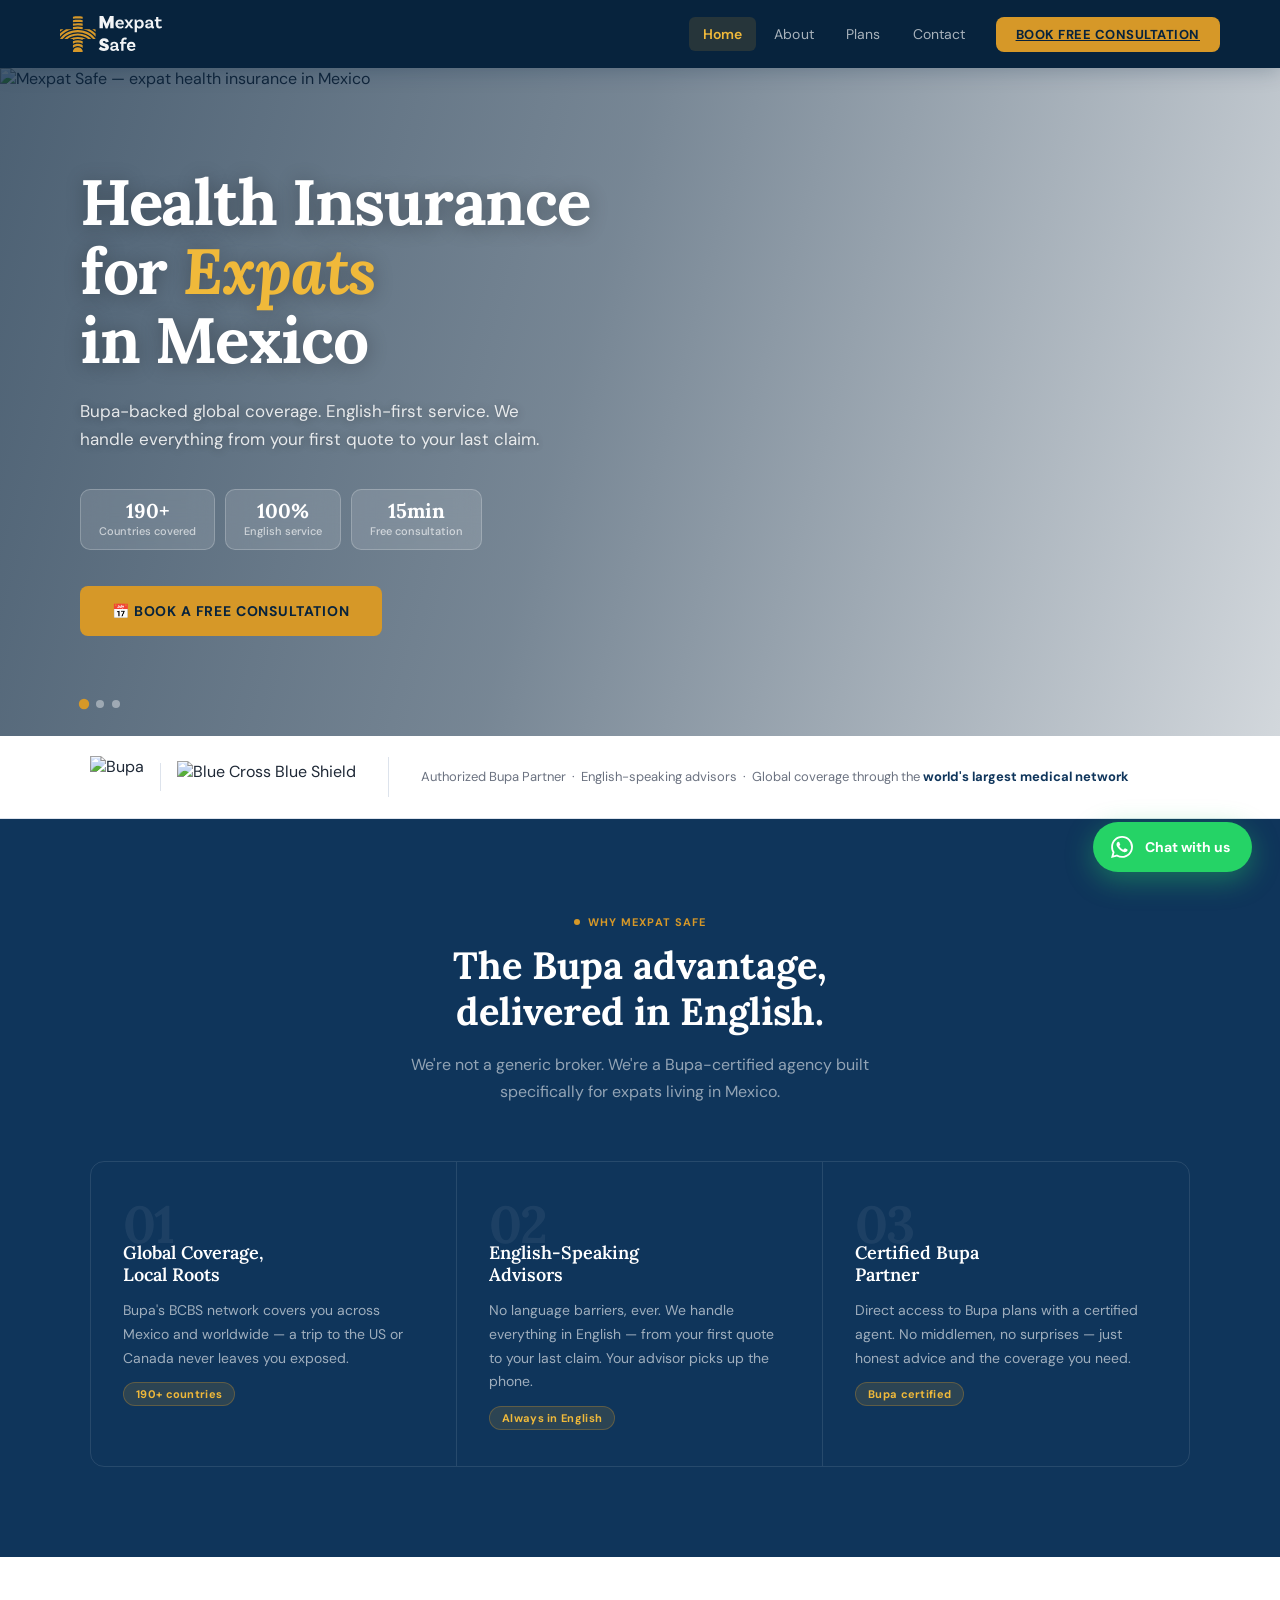
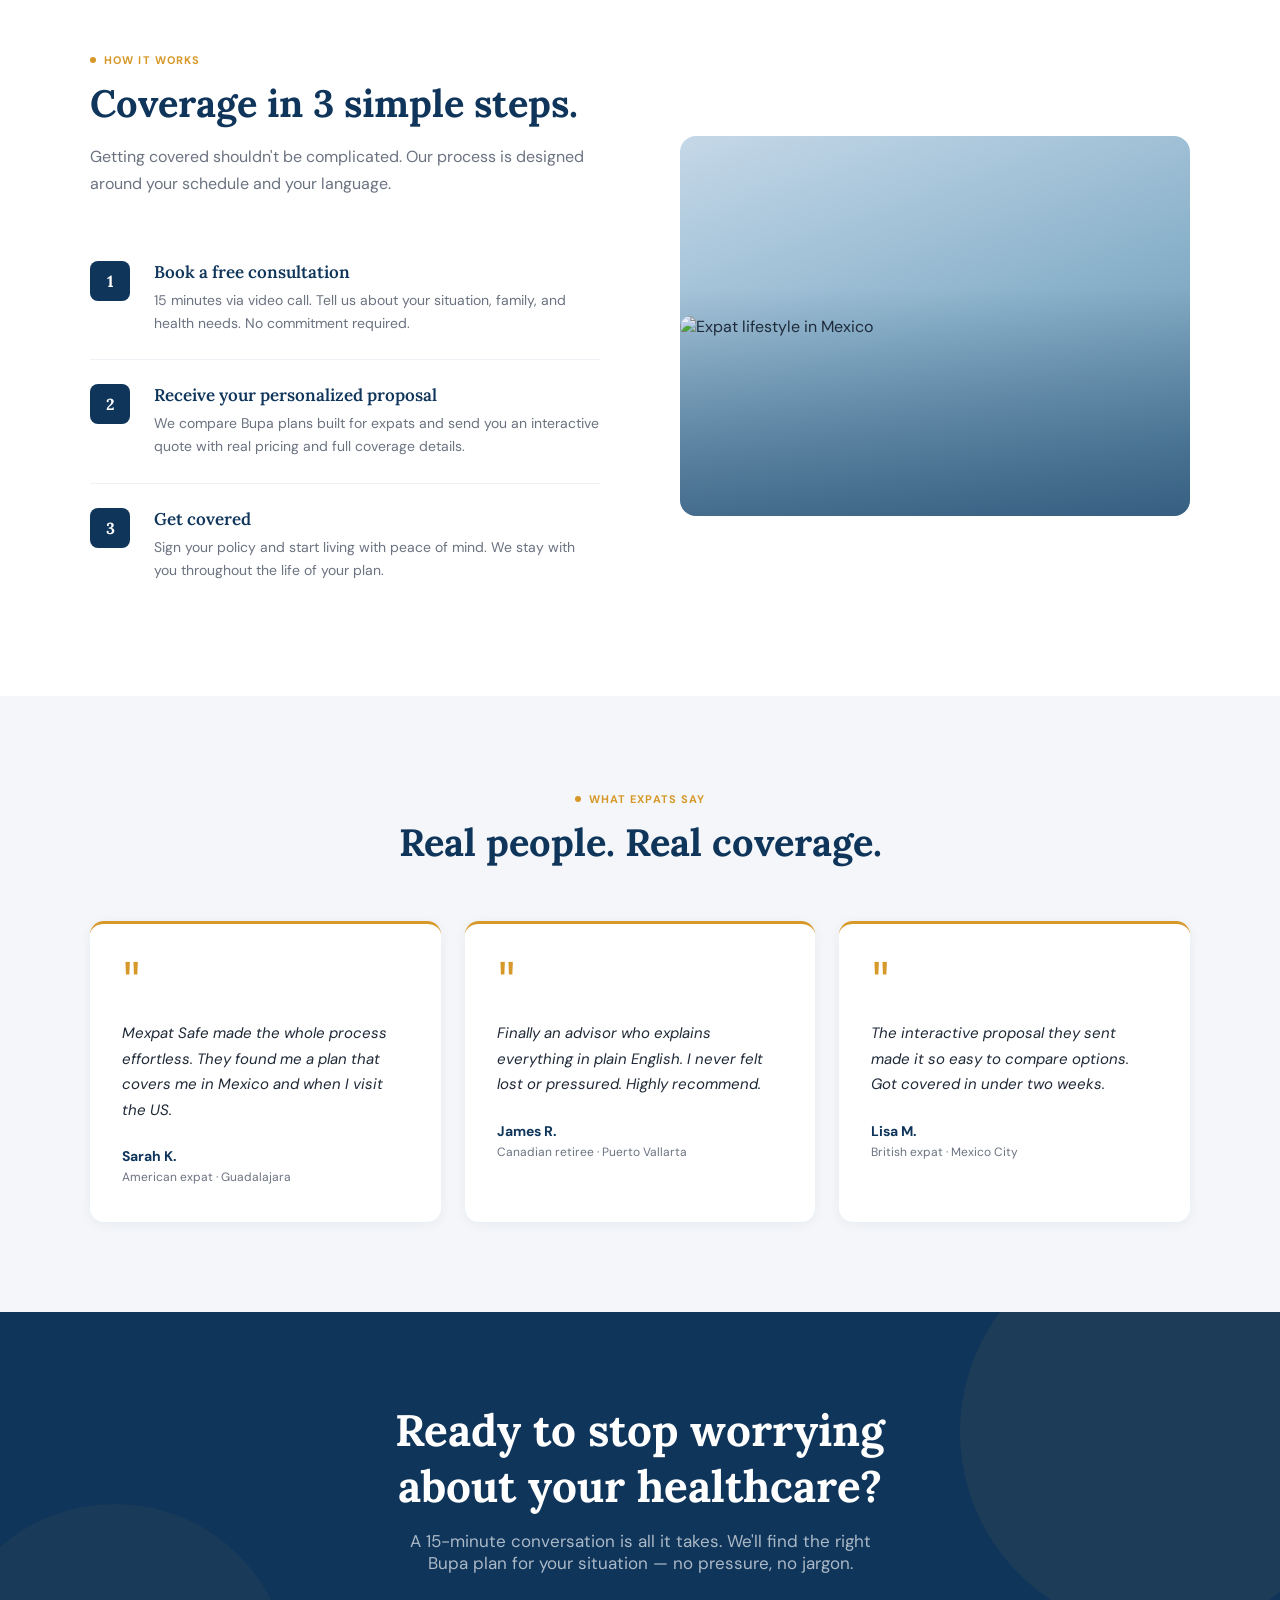
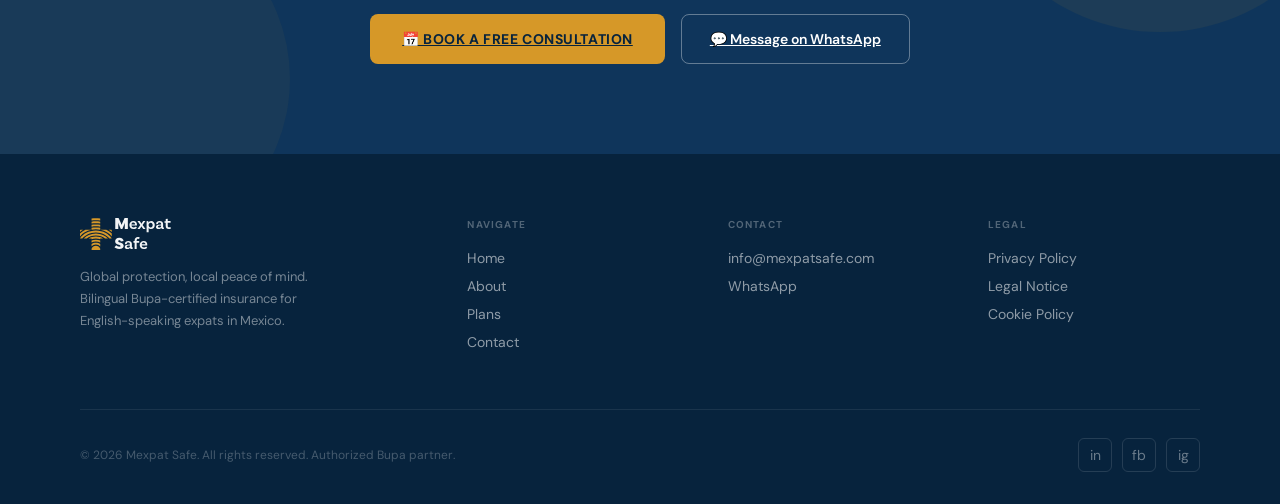
==== commit 75e7758c: "Fase 0 instrumentacion + CI deploy" ====
--- a/index.html
+++ b/index.html
@@ -73,7 +73,7 @@
     <a href="about.html" class="nav-btn">About</a>
     <a href="plans.html" class="nav-btn">Plans</a>
     <a href="contact.html" class="nav-btn">Contact</a>
-    <a href="https://calendly.com/mexpatsafe-info/30min" target="_blank" rel="noopener" class="nav-cta">Book Free Consultation</a>
+    <a data-cta-position="nav-cal" href="https://calendly.com/mexpatsafe-info/30min" target="_blank" rel="noopener" class="nav-cta">Book Free Consultation</a>
   </div>
   <button class="nav-hamburger" id="hamburger" onclick="toggleDrawer()" aria-label="Menu">
     <span></span><span></span><span></span>
@@ -87,7 +87,7 @@
     <a href="plans.html" style="display:block;padding:12px 8px;color:rgba(255,255,255,0.8);text-decoration:none;font-size:17px;border-bottom:1px solid rgba(255,255,255,0.07)">Plans</a>
     <a href="contact.html" style="display:block;padding:12px 8px;color:rgba(255,255,255,0.8);text-decoration:none;font-size:17px">Contact</a>
   </div>
-  <a href="https://calendly.com/mexpatsafe-info/30min" target="_blank" rel="noopener" class="drawer-cta" style="display:block;margin-top:20px;text-align:center;text-decoration:none">📅 Book Free Consultation</a>
+  <a data-cta-position="drawer-cal" href="https://calendly.com/mexpatsafe-info/30min" target="_blank" rel="noopener" class="drawer-cta" style="display:block;margin-top:20px;text-align:center;text-decoration:none">📅 Book Free Consultation</a>
 </div>
 
 <!-- HERO -->
@@ -104,7 +104,7 @@
       <div class="hstat"><span class="n">100%</span><span class="l">English service</span></div>
       <div class="hstat"><span class="n">15min</span><span class="l">Free consultation</span></div>
     </div>
-    <a href="https://calendly.com/mexpatsafe-info/30min" target="_blank" rel="noopener" class="btn-primary">
+    <a data-cta-position="hero-cal" href="https://calendly.com/mexpatsafe-info/30min" target="_blank" rel="noopener" class="btn-primary">
       📅 Book a Free Consultation
     </a>
   </div>
@@ -224,10 +224,10 @@
     <h2>Ready to stop worrying<br>about your healthcare?</h2>
     <p>A 15-minute conversation is all it takes. We'll find the right Bupa plan for your situation — no pressure, no jargon.</p>
     <div class="cta-btns">
-      <a href="https://calendly.com/mexpatsafe-info/30min" target="_blank" rel="noopener" class="btn-gold">
+      <a data-cta-position="final-cal" href="https://calendly.com/mexpatsafe-info/30min" target="_blank" rel="noopener" class="btn-gold">
         📅 Book a Free Consultation
       </a>
-      <a class="btn-outline-white" href="https://wa.me/522221285374?text=Hi.%20I%27m%20interested%20in%20a%20quote%20for%20a%20Bupa%20Insurance%20Plan" target="_blank" rel="noopener">
+      <a data-cta-position="final-wa" class="btn-outline-white" href="https://wa.me/522221285374?text=Hi.%20I%27m%20interested%20in%20a%20quote%20for%20a%20Bupa%20Insurance%20Plan" target="_blank" rel="noopener">
         💬 Message on WhatsApp
       </a>
     </div>
@@ -249,9 +249,8 @@
       </div>
       <div class="footer-col">
         <h5>Contact</h5>
-        <a href="mailto:info@mexpatsafe.com">info@mexpatsafe.com</a>
-        <a href="mailto:quotes@mexpatsafe.com">quotes@mexpatsafe.com</a>
-        <a href="https://wa.me/522221285374?text=Hi.%20I%27m%20interested%20in%20a%20quote%20for%20a%20Bupa%20Insurance%20Plan" target="_blank">WhatsApp</a>
+        <a data-cta-position="footer-email" href="mailto:info@mexpatsafe.com">info@mexpatsafe.com</a>
+        <a data-cta-position="footer-wa" href="https://wa.me/522221285374?text=Hi.%20I%27m%20interested%20in%20a%20quote%20for%20a%20Bupa%20Insurance%20Plan" target="_blank">WhatsApp</a>
       </div>
       <div class="footer-col">
         <h5>Legal</h5>
@@ -270,7 +269,7 @@
     </div>
   </footer>
 
-<a class="wa-float" href="https://wa.me/522221285374?text=Hi.%20I%27m%20interested%20in%20a%20quote%20for%20a%20Bupa%20Insurance%20Plan" target="_blank" rel="noopener" aria-label="WhatsApp">
+<a data-cta-position="floating-wa" class="wa-float" href="https://wa.me/522221285374?text=Hi.%20I%27m%20interested%20in%20a%20quote%20for%20a%20Bupa%20Insurance%20Plan" target="_blank" rel="noopener" aria-label="WhatsApp">
   <svg viewBox="0 0 24 24"><path d="M17.472 14.382c-.297-.149-1.758-.867-2.03-.967-.273-.099-.471-.148-.67.15-.197.297-.767.966-.94 1.164-.173.199-.347.223-.644.075-.297-.15-1.255-.463-2.39-1.475-.883-.788-1.48-1.761-1.653-2.059-.173-.297-.018-.458.13-.606.134-.133.298-.347.446-.52.149-.174.198-.298.298-.497.099-.198.05-.371-.025-.52-.075-.149-.669-1.612-.916-2.207-.242-.579-.487-.5-.669-.51-.173-.008-.371-.01-.57-.01-.198 0-.52.074-.792.372-.272.297-1.04 1.016-1.04 2.479 0 1.462 1.065 2.875 1.213 3.074.149.198 2.096 3.2 5.077 4.487.709.306 1.262.489 1.694.625.712.227 1.36.195 1.871.118.571-.085 1.758-.719 2.006-1.413.248-.694.248-1.289.173-1.413-.074-.124-.272-.198-.57-.347m-5.421 7.403h-.004a9.87 9.87 0 01-5.031-1.378l-.361-.214-3.741.982.998-3.648-.235-.374a9.86 9.86 0 01-1.51-5.26c.001-5.45 4.436-9.884 9.888-9.884 2.64 0 5.122 1.03 6.988 2.898a9.825 9.825 0 012.893 6.994c-.003 5.45-4.437 9.884-9.885 9.884m8.413-18.297A11.815 11.815 0 0012.05 0C5.495 0 .16 5.335.157 11.892c0 2.096.547 4.142 1.588 5.945L.057 24l6.305-1.654a11.882 11.882 0 005.683 1.448h.005c6.554 0 11.89-5.335 11.893-11.893a11.821 11.821 0 00-3.48-8.413Z"/></svg>
   Chat with us
 </a>
@@ -358,5 +357,6 @@
 document.addEventListener('DOMContentLoaded', initSlideshow);
 </script>
 
+<script src="/assets/js/analytics.js" defer></script>
 </body>
 </html>
